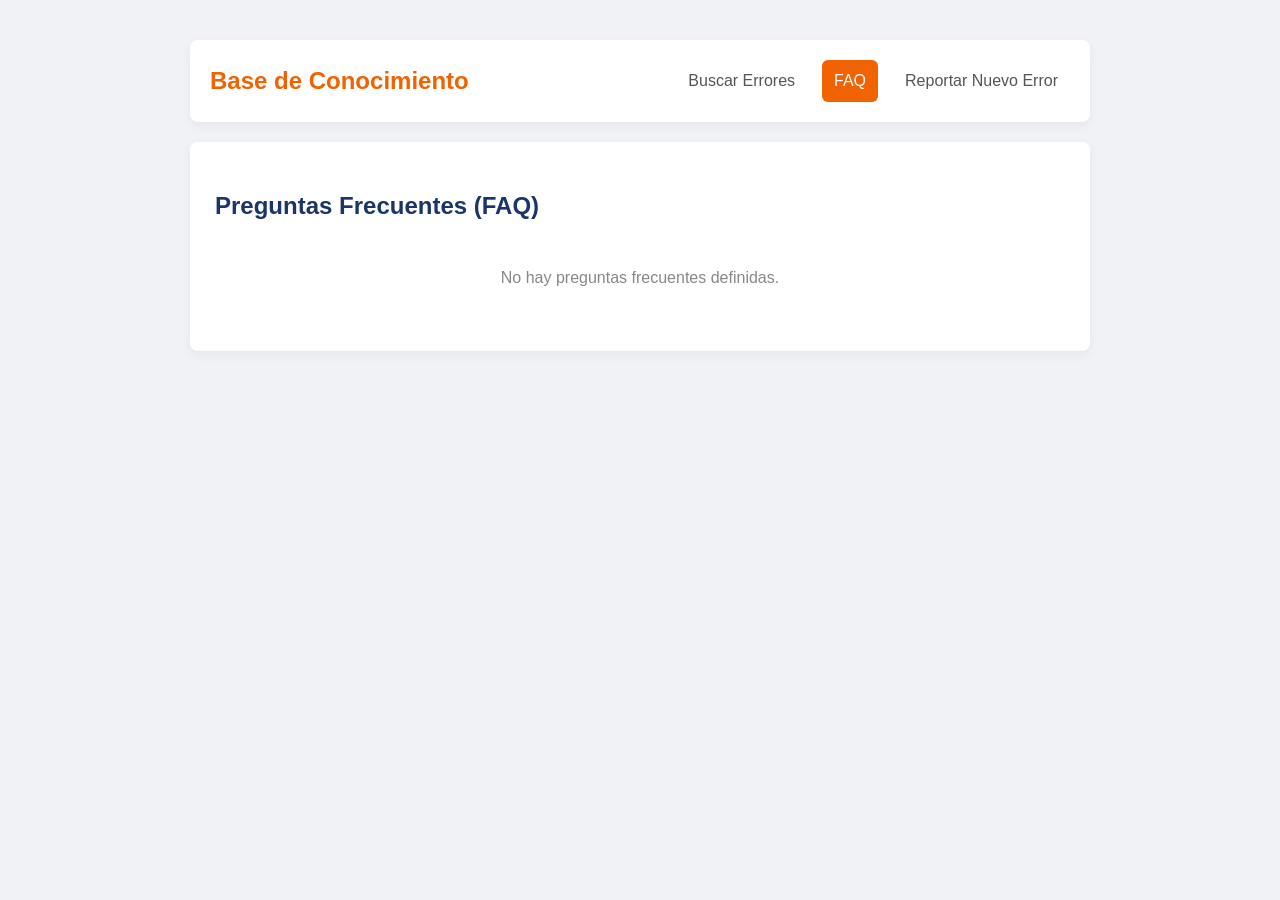
==== faq.html @ f3ce8b04 "add glosario" ====
<!DOCTYPE html>
<html lang="es">
<head>
    <meta charset="UTF-8">
    <meta name="viewport" content="width=device-width, initial-scale=1.0">
    <title>Preguntas Frecuentes (FAQ)</title>
    <link rel="stylesheet" href="styles.css">
    <link rel="icon" type="image/png" href="media/favicon.png">
</head>
<body>
    <div class="container">
        <header>
            <h1>Base de Conocimiento</h1>
            <nav>
                <a href="index.html">Buscar Errores</a>
                <a href="faq.html" class="active">FAQ</a>
                <a href="reportar.html">Reportar Nuevo Error</a>
            </nav>
        </header>
        
        <main>
            <h2>Preguntas Frecuentes (FAQ)</h2>
            <section id="faqContainer">
                </section>
        </main>
    </div>
    
    <script src="script.js"></script>
</body>
</html>
---- styles.css ----
/* --- Reseteo Básico y Globales --- */
:root {
    --color-primario: #f16200;
    --color-fondo: #f0f2f5;
    --color-tarjeta: #ffffff;
    --color-texto: #1a3669;
    --color-texto-secundario: #555;
    --color-borde: #dee2e6;
    --radio-borde: 8px;
    --sombra: 0 4px 12px rgba(0, 0, 0, 0.05);
}

body {
    font-family: "Poppins", -apple-system, BlinkMacSystemFont, "Segoe UI", Roboto, Helvetica, Arial, sans-serif;
    background-color: var(--color-fondo);
    color: var(--color-texto);
    margin: 0;
    line-height: 1.6;
}

.container {
    max-width: 900px;
    margin: 20px auto;
    padding: 20px;
}

/* --- Header y Navegación --- */
header {
    background-color: var(--color-tarjeta);
    padding: 20px;
    border-radius: var(--radio-borde);
    margin-bottom: 20px;
    box-shadow: var(--sombra);
    display: flex;
    justify-content: space-between;
    align-items: center;
}

header h1 {
    margin: 0;
    font-size: 1.5rem;
    color: var(--color-primario);
}

header nav {
    display: flex;
    gap: 15px;
}

header nav a {
    text-decoration: none;
    color: var(--color-texto-secundario);
    font-weight: 500;
    padding: 8px 12px;
    border-radius: 6px;
    transition: background-color 0.2s, color 0.2s;
}

header nav a:hover {
    background-color: #f0f0f0;
}

header nav a.active {
    background-color: var(--color-primario);
    color: white;
}

/* --- Contenido Principal --- */
main {
    background-color: var(--color-tarjeta);
    padding: 25px;
    border-radius: var(--radio-borde);
    box-shadow: var(--sombra);
}

/* --- Buscador --- */
.search-box {
    margin-bottom: 25px;
}

#searchInput {
    width: 100%;
    padding: 15px;
    font-size: 1.1rem;
    border: 1px solid var(--color-borde);
    border-radius: var(--radio-borde);
    box-sizing: border-box; /* Para que el padding no afecte el ancho */
}

/* --- Resultados de Búsqueda y FAQs --- */
#resultsContainer .placeholder,
#faqContainer .placeholder {
    color: #888;
    text-align: center;
    padding: 20px;
}

.result-item, .faq-item {
    border: 1px solid var(--color-borde);
    border-radius: var(--radio-borde);
    margin-bottom: 15px;
    overflow: hidden; /* Para contener el header */
}

.result-header, .faq-header {
    padding: 15px 20px;
    background-color: #f9f9f9;
    border-bottom: 1px solid var(--color-borde);
}

.result-header h3, .faq-header h3 {
    margin: 0;
    display: inline-block;
}

.result-code {
    font-family: monospace;
    font-size: 0.9rem;
    background-color: #e0e0e0;
    color: #444;
    padding: 3px 6px;
    border-radius: 4px;
    margin-left: 10px;
    font-weight: 600;
}

.result-body, .faq-body {
    padding: 20px;
}

.result-body h4, .faq-body h4 {
    margin-top: 0;
    margin-bottom: 10px;
    color: var(--color-primario);
    border-bottom: 2px solid var(--color-primario);
    display: inline-block;
    padding-bottom: 2px;
}

.result-body ul, .faq-body ul {
    padding-left: 20px;
    margin: 0;
}

.result-body li, .faq-body li {
    margin-bottom: 8px;
}

.result-tags {
    margin-top: 15px;
    padding-top: 10px;
    border-top: 1px dashed var(--color-borde);
}

.tag {
    display: inline-block;
    font-size: 0.8rem;
    background-color: var(--color-fondo);
    color: var(--color-texto-secundario);
    padding: 4px 8px;
    border-radius: 4px;
    margin-right: 5px;
    margin-bottom: 5px;
}

/* --- Formulario de Reporte --- */
#reportForm {
    display: grid;
    gap: 20px;
}

.form-group {
    display: flex;
    flex-direction: column;
}

.form-group label {
    font-weight: 500;
    margin-bottom: 5px;
}

.form-group input[type="text"],
.form-group select,
.form-group textarea {
    padding: 10px;
    border: 1px solid var(--color-borde);
    border-radius: 6px;
    font-size: 1rem;
    font-family: inherit;
}

.form-group textarea {
    resize: vertical;
}

#reportForm button {
    background-color: var(--color-primario);
    color: white;
    font-size: 1.1rem;
    font-weight: 600;
    border: none;
    padding: 15px;
    border-radius: var(--radio-borde);
    cursor: pointer;
    transition: background-color 0.2s;
}

#reportForm button:hover {
    background-color: #0056b3;
}

/* --- Estilos para el Título de Resultados --- */
h3.results-title {
    font-size: 1.3rem;
    color: var(--color-texto-secundario);
    margin-bottom: 20px;
    padding-bottom: 10px;
    border-bottom: 2px solid var(--color-fondo);
}

/* Ajuste al placeholder de la página de búsqueda */
#resultsContainer .placeholder {
    color: #888;
    text-align: center;
    padding: 40px 20px; /* Más espacio */
    font-size: 1.1rem;
}
.result-image-container {
    /* Eliminamos el 'width: 100%;' de aquí */
    max-width: 500px; /* <- NUEVO: Ancho máximo fijo para la imagen */
    max-height: 400px; 
    overflow: hidden; 
    border-radius: 6px;
    margin: 0 auto 15px auto; /* <- MODIFICADO: Centra la imagen y le da margen inferior */
    border: 1px solid var(--color-borde);
    background-color: var(--color-fondo); 
}

.result-image-container img {
    width: 100%;       /* <- Mantiene el 100% *del contenedor*, que ahora tiene max-width */
    height: auto;      
    display: block;    
    object-fit: contain; 
    max-height: 400px; 
}
/* --- RESPONSIVIDAD MÓVIL --- */
/* Estas reglas se activan solo en pantallas de 600px o menos */

@media (max-width: 600px) {

    /* 1. Ajustamos el contenedor y márgenes generales */
    .container {
        margin: 0;
        padding: 10px;
        width: 100%;
        box-sizing: border-box; /* Asegura que el padding no desborde */
    }

    /* 2. Arreglamos el Header y el Navbar (el problema principal) */
    header {
        flex-direction: column;  /* Apila el Título y el Nav (uno arriba del otro) */
        align-items: flex-start; /* Alinea todo a la izquierda */
        gap: 20px;               /* Da espacio entre el título y el nav */
    }

    header nav {
        flex-direction: column; /* Apila los links del nav */
        width: 100%;            /* Hace que el nav ocupe todo el ancho */
        gap: 10px;              /* Espacio entre los botones */
    }

    header nav a {
        padding: 12px;
        text-align: center;     /* Centra el texto de los links */
        background-color: var(--color-fondo); /* Fondo para que parezcan botones */
    }

    header nav a.active {
        /* Mantiene el estilo del botón activo */
        background-color: var(--color-primario);
    }

    /* 3. Ajustamos el contenido principal */
    main {
        padding: 15px;
    }

    /* 4. Hacemos que la imagen del error sea más pequeña en móvil */
    .result-image-container,
    .result-image-container img {
        max-height: 250px;
    }

    /* 5. Ajustamos los títulos y texto */
    header h1 {
        font-size: 1.4rem;
    }

    h3.results-title {
        font-size: 1.2rem;
    }

    .result-header h3, .faq-header h3 {
        font-size: 1.1rem;
    }
}
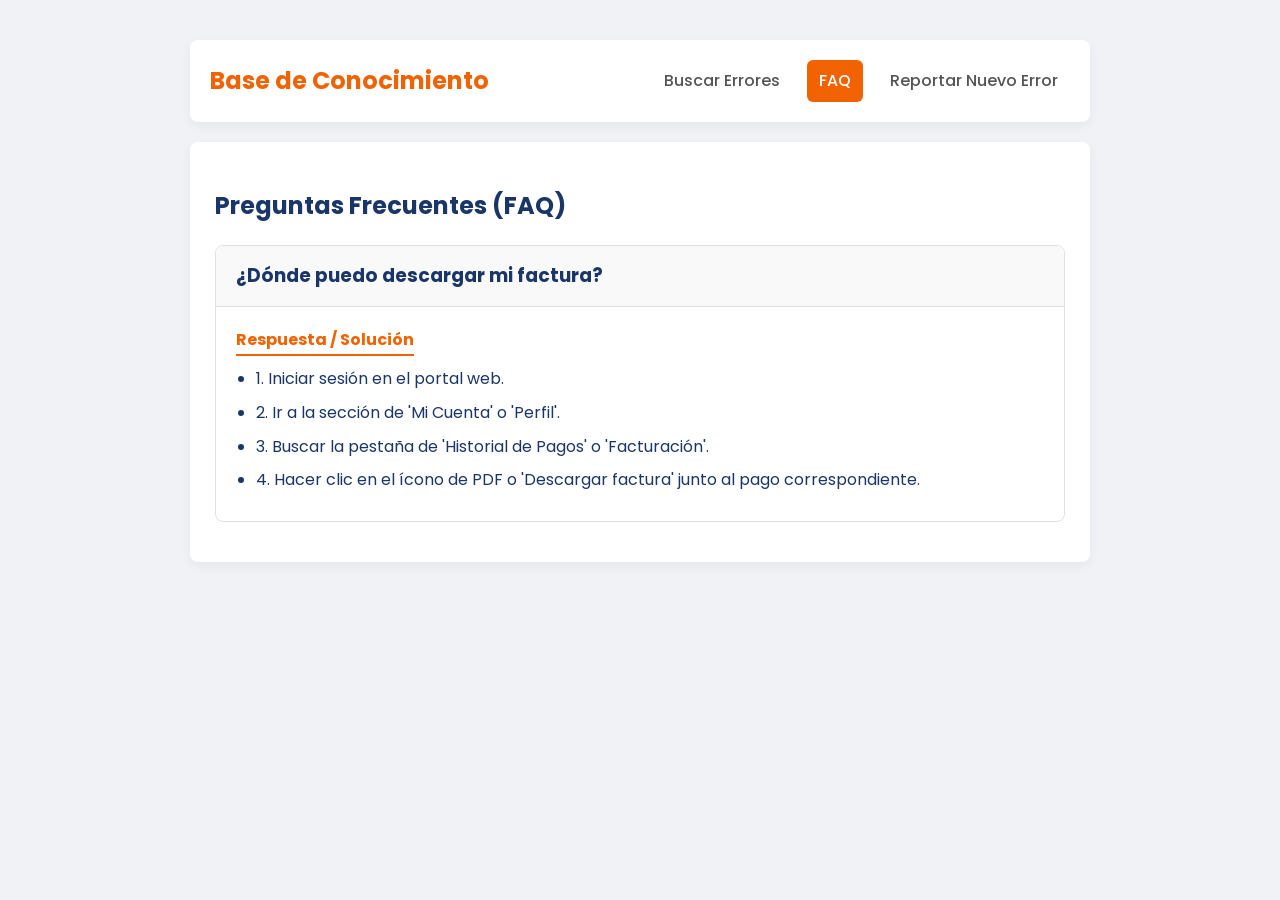
==== commit bfb1ecb7: "fixed preguntas frecuentes" ====
--- a/faq.html
+++ b/faq.html
@@ -6,6 +6,9 @@
     <title>Preguntas Frecuentes (FAQ)</title>
     <link rel="stylesheet" href="styles.css">
     <link rel="icon" type="image/png" href="media/favicon.png">
+    <link rel="preconnect" href="https://fonts.googleapis.com">
+    <link rel="preconnect" href="https://fonts.gstatic.com" crossorigin>
+    <link href="https://fonts.googleapis.com/css2?family=Poppins:wght@400;500;600;700&display=swap" rel="stylesheet">
 </head>
 <body>
     <div class="container">
@@ -19,7 +22,7 @@
         </header>
         
         <main>
-            <h2>Preguntas Frecuentes (FAQ)</h2>
+            <!--<h2>Preguntas Frecuentes (FAQ)</h2>-->
             <section id="faqContainer">
                 </section>
         </main>
